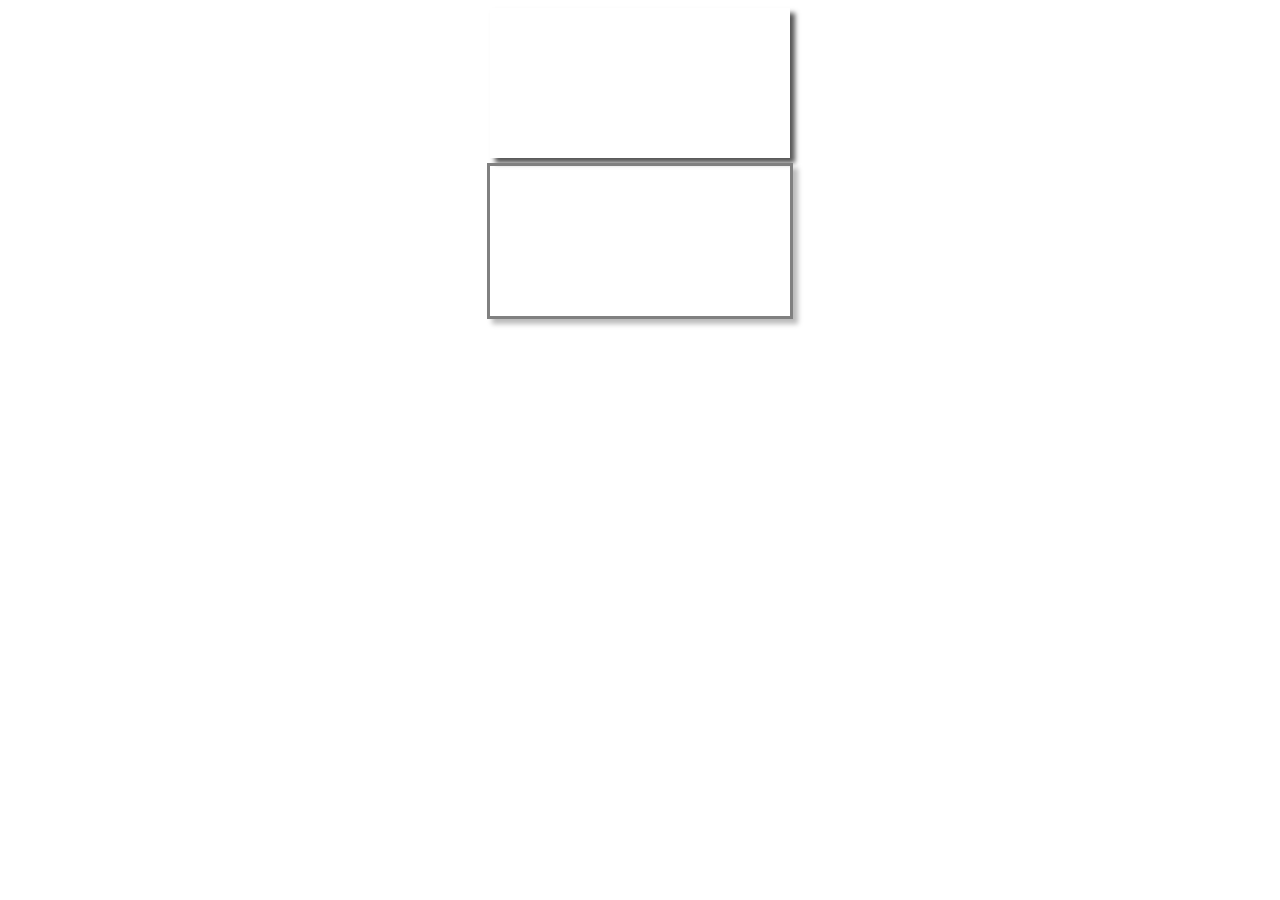
==== index.html @ ec6d2c32 "incrementing cameDMYSelector" ====
<!DOCTYPE html>
<html>
  <head>
    <meta charset="utf-8">
    <title>BatVis</title>
    <!--<script src="https://d3js.org/d3.v4.min.js"></script>-->
    <script src="javascript/d3.v4.min.js"></script>
    <link rel="stylesheet" href="css/stylesheets.css">
  </head>
  <body>
    <div id="caveDMYSelector"></div>
    <svg id="calibrator"></svg>
    <svg id="populationGraph"></svg>

    <script type="text/javascript" src="javascript/calibrator.js"></script>
    <script type="text/javascript" src="javascript/caveDMYSelector.js"></script>
    <script type="text/javascript" src="javascript/populationGraph.js"></script>
    <script type="text/javascript" src="javascript/main.js"></script>
  </body>
</html>
---- css/stylesheets.css ----
/* ----------- Calibrator styles ----------- */

#calibrator {
  	display: block;
  	margin: auto;
  	margin-top: 5px;
  	box-shadow: 5px 5px 5px #555555;
}

.calibratorLine#leftLine   { fill: yellow; cursor: e-resize; }
.calibratorLine#rightLine  { fill: green;  cursor: e-resize; }
.calibratorLine#topLine    { fill: red;    cursor: n-resize; }
.calibratorLine#bottomLine { fill: blue;   cursor: n-resize; }

.calibratorCell[status="neutral"]  { opacity: 0;                }
.calibratorCell[status="entrance"] { opacity: 0.5; fill: green; }
.calibratorCell[status="exit"]     { opacity: 0.5; fill: red;   }

/* ----------- Population graph styles ----------- */

#populationGraph {
	display: block;
  	margin: auto;
  	margin-top: 5px;
  	border: 3px solid gray;
  	box-shadow: 5px 5px 5px #BBBBBB;
}

/* ----------- CaveDMYSelector styles ----------- */

#caveDMYSelector {
	width: 100%;
	margin-top: 5px;
  	box-shadow: 5px 5px 5px #555555;
}

.caveSelector {
	width: 100%;
	height: 20%;
	background-color: #111111;
}

.caveSelector .list {
	list-style: none;
	margin: 0;
	padding: 0;
	display: table;
	width: 100%;
	height: 100%;
}

.caveSelector .list > * {
	margin-left: 3%;
	margin-right: 3%;
	font-family: Courier;
}

.caveSelector .list .prev, .caveSelector .list .next {
	cursor: pointer;
	color: #AAAA00;
}

.caveSelector .list .caveName, .caveSelector .list .prev:hover, .caveSelector .list .next:hover {
	color: #FFFF00;
}

.caveSelector .list .prev     {	float: left; }
.caveSelector .list .next     {	float: right; }
.caveSelector .list .caveName {	text-align: center; }

.mySelector   { width: 100%; height: 40%; background-color: #37003C; }
.dSelector    { width: 100%; height: 40%; background-color: #00FF87; }
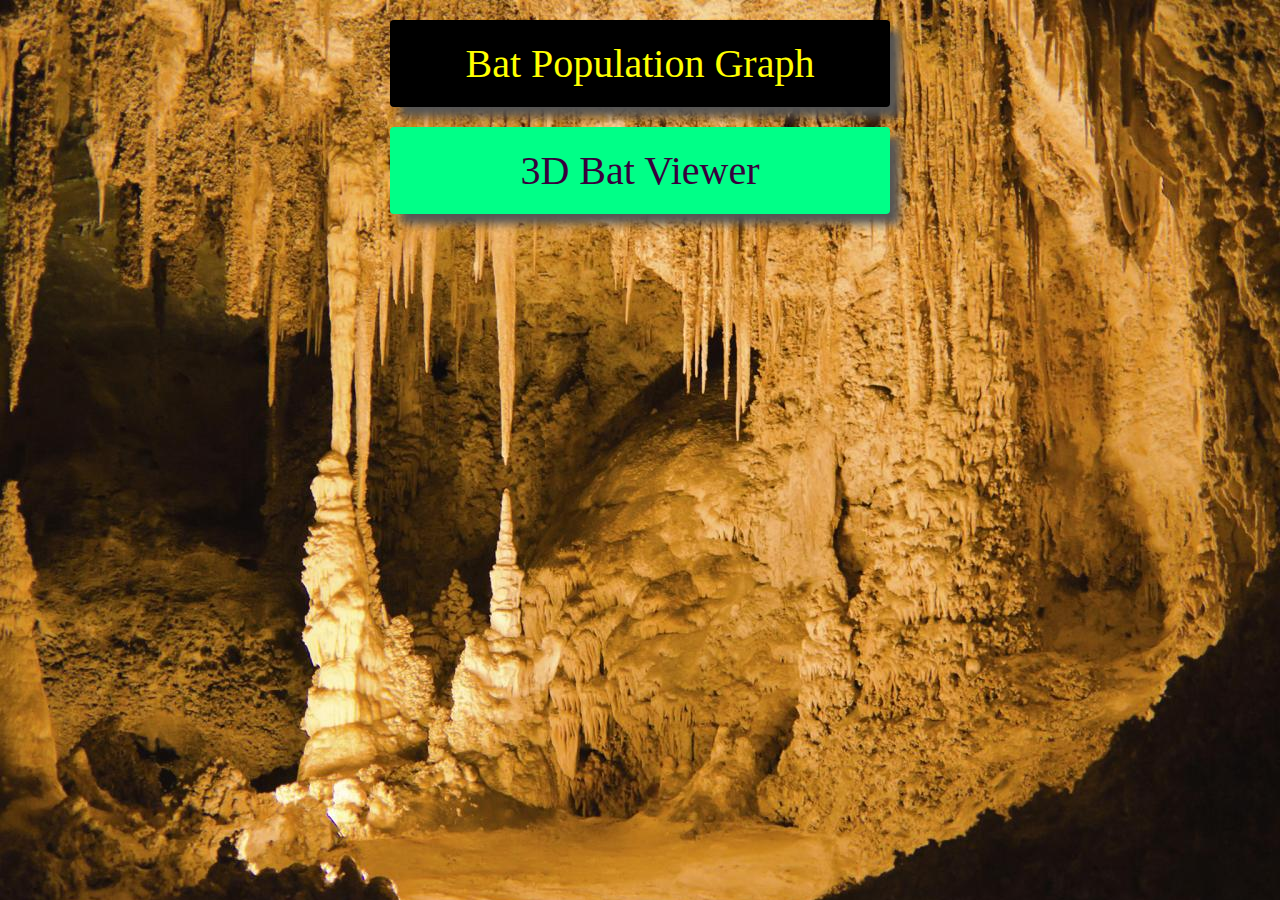
==== commit 53846a2c: "adding main page for navigation" ====
--- a/index.html
+++ b/index.html
@@ -3,18 +3,82 @@
   <head>
     <meta charset="utf-8">
     <title>BatVis</title>
-    <!--<script src="https://d3js.org/d3.v4.min.js"></script>-->
-    <script src="javascript/d3.v4.min.js"></script>
-    <link rel="stylesheet" href="css/stylesheets.css">
+    <style>
+      body {
+          background: url("images/cave1.png") no-repeat; 
+          background-size: cover;
+          user-select: none;
+      }
+
+      #title {
+          display: block;
+          margin: auto;
+          font-family: "Lucida Console";
+          fill: #000000;
+      }
+
+      .button {
+          display: block;
+          margin: auto;
+          border-radius: 4px;
+          border: none;
+          text-align: center;
+          font-size: 40px;
+          padding: 20px;
+          width: 500px;
+          transition: all 0.5s;
+          cursor: pointer;
+          margin-top: 20px;
+          box-shadow: 10px 10px 10px #555555;
+          font-family: "Lucida Console";
+      }
+
+      .button#batPopulationGraph {
+          background-color: #000000;
+          color: #FFFF00;
+      }
+
+      .button#batViewer {
+          background-color: #00FF87;
+          color: #37003C;
+      }
+
+      .button span {
+          cursor: pointer;
+          display: inline-block;
+          position: relative;
+          width: 90%;
+          transition: 0.5s;
+      }
+
+      .button span:after {
+          content: '\00bb';
+          position: absolute;
+          opacity: 0;
+          top: 0;
+          right: -20px;
+          transition: 0.5s;
+      }
+
+      .button:hover span {
+          padding-right: 25px;
+      }
+
+      .button:hover span:after {
+          opacity: 1;
+          right: 0;
+      }
+    </style>
   </head>
   <body>
-    <div id="caveDMYSelector"></div>
-    <svg id="calibrator"></svg>
-    <svg id="populationGraph"></svg>
+    <!-- <p id="title">BatVis</p> -->
 
-    <script type="text/javascript" src="javascript/calibrator.js"></script>
-    <script type="text/javascript" src="javascript/caveDMYSelector.js"></script>
-    <script type="text/javascript" src="javascript/populationGraph.js"></script>
-    <script type="text/javascript" src="javascript/main.js"></script>
+    <button class="button" id="batPopulationGraph" onclick="window.open('indexBatPopulation.html', '_self');">
+      <span>Bat Population Graph</span>
+    </button>
+
+    <button class="button" id="batViewer" onclick="window.open('index3dviewer.html', '_self');">
+      <span>3D Bat Viewer</span>
+    </button>
   </body>
 </html>    
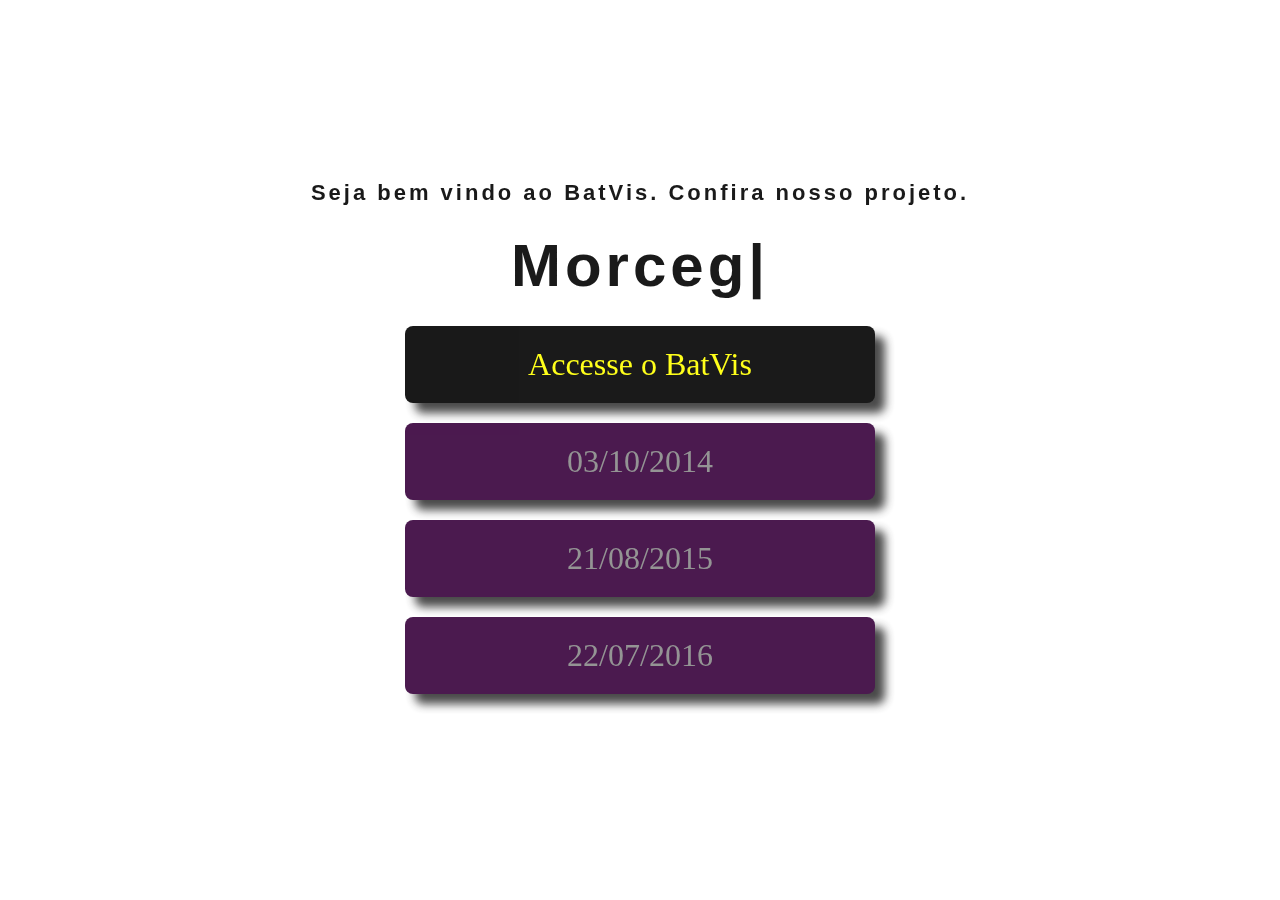
==== commit 6eabe61f: "index file buttons changing colors when selected" ====
--- a/index.html
+++ b/index.html
@@ -3,82 +3,49 @@
   <head>
     <meta charset="utf-8">
     <title>BatVis</title>
-    <style>
-      body {
-          background: url("images/cave1.png") no-repeat; 
-          background-size: cover;
-          user-select: none;
-      }
-
-      #title {
-          display: block;
-          margin: auto;
-          font-family: "Lucida Console";
-          fill: #000000;
-      }
-
-      .button {
-          display: block;
-          margin: auto;
-          border-radius: 4px;
-          border: none;
-          text-align: center;
-          font-size: 40px;
-          padding: 20px;
-          width: 500px;
-          transition: all 0.5s;
-          cursor: pointer;
-          margin-top: 20px;
-          box-shadow: 10px 10px 10px #555555;
-          font-family: "Lucida Console";
-      }
-
-      .button#batPopulationGraph {
-          background-color: #000000;
-          color: #FFFF00;
-      }
-
-      .button#batViewer {
-          background-color: #00FF87;
-          color: #37003C;
-      }
-
-      .button span {
-          cursor: pointer;
-          display: inline-block;
-          position: relative;
-          width: 90%;
-          transition: 0.5s;
-      }
-
-      .button span:after {
-          content: '\00bb';
-          position: absolute;
-          opacity: 0;
-          top: 0;
-          right: -20px;
-          transition: 0.5s;
-      }
-
-      .button:hover span {
-          padding-right: 25px;
-      }
-
-      .button:hover span:after {
-          opacity: 1;
-          right: 0;
-      }
-    </style>
+    <link rel="stylesheet" href="css/indexStylesheets.css">
   </head>
   <body>
-    <!-- <p id="title">BatVis</p> -->
+    <div id="preloader">
+      <div class="loader"></div>
+    </div>
+    
+    <video autoplay loop poster="polina.jpg" class="bg_video">
+      <source src="videos/morcego.mp4" type="video/mp4">
+    </video> 
+  
+    <header id="home" class="home-section">
+      <div class="home-section-background" data-stellar-background-ratio="0.6">
+        <div class="display-table">
+          <div class="display-table-cell">
+            <div class="container">
+              <div class="row">
+                <div class="col-md-12 text-center">
+                  <div class="header-text">
+                    <p>Seja bem vindo ao BatVis. Confira nosso projeto.</p>
+                    <h2>
+                      <span class="typing"></span>
+                    </h2>
+                  </div>
+                </div>
+              </div>
+            </div>
+          </div>
+        </div>
+      </div>
+    </header>
 
-    <button class="button" id="batPopulationGraph" onclick="window.open('indexBatPopulation.html', '_self');">
-      <span>Bat Population Graph</span>
+    <button class="button" id="batPopulationGraph" onclick="openBatPopulationWindow();">
+      <span>Accesse o BatVis</span>
     </button>
 
-    <button class="button" id="batViewer" onclick="window.open('index3dviewer.html', '_self');">
-      <span>3D Bat Viewer</span>
-    </button>
+    <button class="button batFile" id="file_20141003" selected="false" onclick="selectBatFile('20141003')">03/10/2014</button>
+    <button class="button batFile" id="file_20150821" selected="false" onclick="selectBatFile('20150821')">21/08/2015</button>
+    <button class="button batFile" id="file_20160722" selected="false" onclick="selectBatFile('20160722')">22/07/2016</button>
+
+    <!-- <script type="text/javascript" src="lib/maps.google.js"></script> -->
+    <script type="text/javascript" src="lib/d3.v4.min.js"></script>
+    <script type="text/javascript" src="openingPage/indexScript.js"></script>
+
   </body>
 </html>    
--- a/css/indexStylesheets.css
+++ b/css/indexStylesheets.css
@@ -0,0 +1,211 @@
+body { 
+    background-size: cover;
+    opacity: 0.9;
+    user-select: none;
+    background-image-transform: ;
+}
+
+#preloader {
+    position: fixed;
+    top: 0;
+    left: 0;
+    height: 100%;
+    width: 100%;
+    background: black;
+    z-index: 999;
+    -webkit-transition: all .5s ease;
+    -moz-transition: all .5s ease;
+    transition: all .5s ease;
+}
+
+body.loaded #preloader{
+    opacity: 1;
+    visibility: hidden;
+}
+
+.bg_video{
+    position: fixed; 
+    right: 0; 
+    bottom: 0;
+    min-width: 100%; 
+    min-height: 100%;
+    width: auto; 
+    height: auto; 
+    z-index: -1000;
+}
+
+.loader{
+    display: block;
+    position: relative;
+    left: 50%;
+    top: 50%;
+    width: 150px;
+    height: 150px;
+    margin: -75px 0 0 -75px;
+    border-radius: 50%;
+    border: 3px solid transparent;
+    border-top-color: #24b662;
+    -webkit-animation: spin 2s linear infinite;
+    animation: spin 2s linear infinite;
+}
+
+.loader:before{
+    content: "";
+    position: absolute;
+    top: 5px;
+    left: 5px;
+    right: 5px;
+    bottom: 5px;
+    border-radius: 50%;
+    border: 3px solid transparent;
+    border-top-color: #24b662;
+    -webkit-animation: spin 3s linear infinite;
+    animation: spin 3s linear infinite;
+}
+
+.loader:after{
+    content: "";
+    position: absolute;
+    top: 15px;
+    left: 15px;
+    right: 15px;
+    bottom: 15px;
+    border-radius: 50%;
+    border: 3px solid transparent;
+    border-top-color: #24b662;
+    -webkit-animation: spin 1.5s linear infinite;
+    animation: spin 1.5s linear infinite;
+}
+
+@-webkit-keyframes spin {
+    0%   {
+        -webkit-transform: rotate(0deg);
+        -ms-transform: rotate(0deg);
+        transform: rotate(0deg);
+    }
+    100% {
+        -webkit-transform: rotate(360deg);
+        -ms-transform: rotate(360deg);
+        transform: rotate(360deg);
+    }
+}
+
+@keyframes spin {
+    0%   {
+        -webkit-transform: rotate(0deg);
+        -ms-transform: rotate(0deg);
+        transform: rotate(0deg);
+    }
+    100% {
+        -webkit-transform: rotate(360deg);
+        -ms-transform: rotate(360deg);
+        transform: rotate(360deg);
+    }
+}
+
+.home-section {
+    height: 100%;
+}
+
+.home-section-background {
+    position: relative;
+    height: 100%;
+    margin-top: 180px;
+    background-size: cover;
+    z-index: 1;
+}
+
+.header-text {
+    text-align: center;
+}
+
+.home-section-background h2 {
+    color: black;
+    font-size: 60px;
+    letter-spacing: 4px;
+    margin: 20px;
+    font-family: 'Poppins', sans-serif;
+    font-weight: 600;
+    line-height: 80px;
+    opacity: 1;
+}
+
+.home-section-background p {
+    color: black;
+    letter-spacing: 3px;
+    font-weight: 900;
+    font-size: 22px;
+    margin-top: 40px;
+    margin-bottom: 20px;
+    font-family: 'Poppins', sans-serif;
+    opacity: 1;
+}
+
+#title {
+    display: block;
+    margin: auto;
+    font-family: "Lucida Console";
+    fill: #000000;
+}
+
+.button {
+    display: block;
+    margin: auto;
+    border-radius: 8px;
+    border: none;
+    text-align: center;
+    font-size: 32px;
+    padding: 20px;
+    width: 470px;
+    transition: all 0.5s;
+    cursor: pointer;
+    margin-top: 20px;
+    box-shadow: 10px 10px 10px #363636;
+    font-family: "Lucida Console";
+}
+
+.button#batPopulationGraph {
+    background-color: #000000;
+    color: #FFFF00;
+}
+
+.batFile {
+    background-color: #37003C;
+    color: #888888;
+}
+
+.batFile:hover[selected="false"] {
+    background-color: #90538F;
+    color: #EEEEEE;
+}
+
+.batFile[selected="true"] {
+    background-color: #FFFF00;
+    color: #000000;
+}
+
+.button span {
+    cursor: pointer;
+    display: inline-block;
+    position: relative;
+    width: 90%;
+    transition: 0.5s;
+}
+
+.button span:after {
+    content: '\00bb';
+    position: absolute;
+    opacity: 0;
+    top: 0;
+    right: -20px;
+    transition: 0.5s;
+}
+
+.button:hover span {
+    padding-right: 25px;
+}
+
+.button:hover span:after {
+    opacity: 1;
+    right: 0;
+}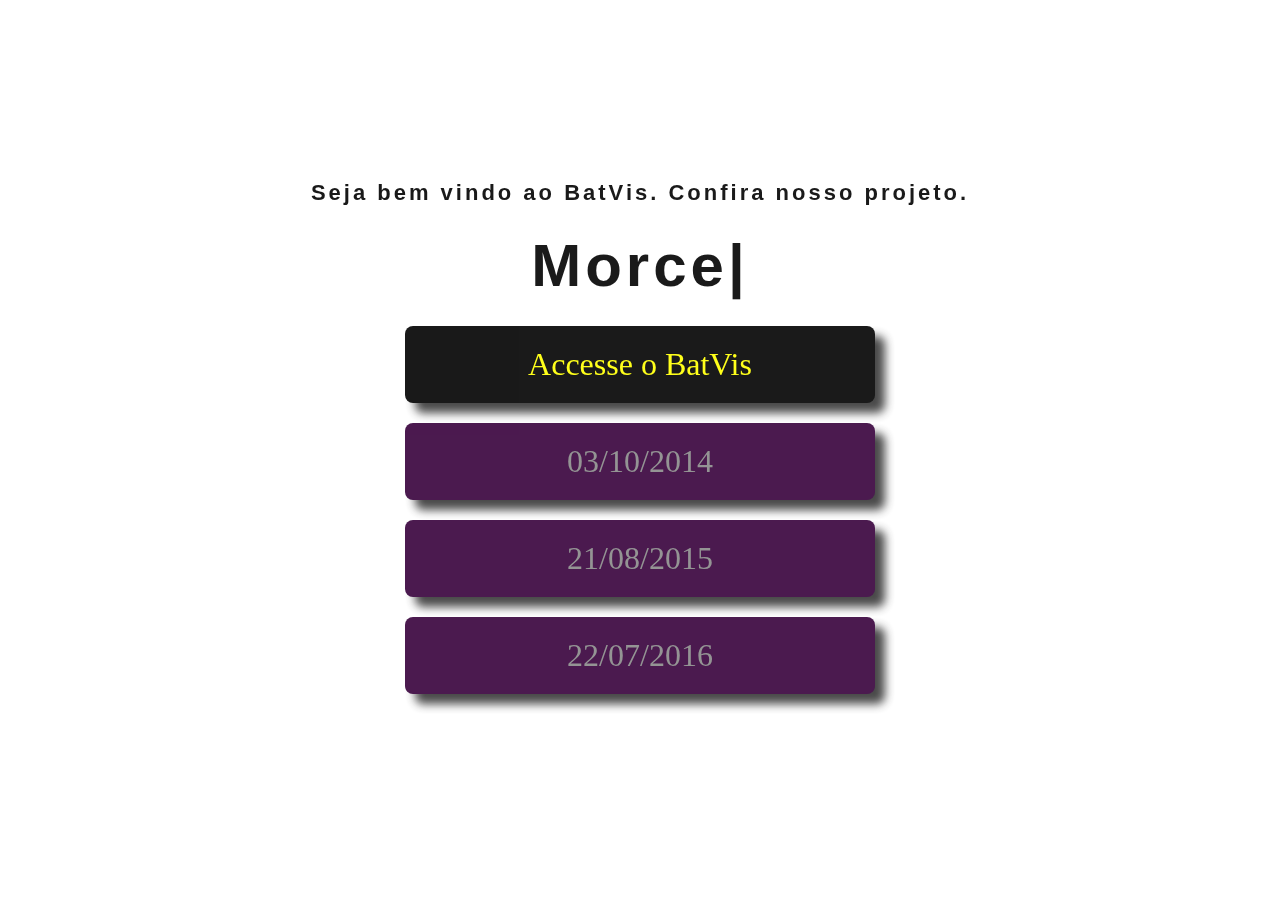
==== commit 0c8238d0: "txt for selecting which file dates are available" ====
--- a/index.html
+++ b/index.html
@@ -39,9 +39,7 @@
       <span>Accesse o BatVis</span>
     </button>
 
-    <button class="button batFile" id="file_20141003" selected="false" onclick="selectBatFile('20141003')">03/10/2014</button>
-    <button class="button batFile" id="file_20150821" selected="false" onclick="selectBatFile('20150821')">21/08/2015</button>
-    <button class="button batFile" id="file_20160722" selected="false" onclick="selectBatFile('20160722')">22/07/2016</button>
+    <div id="divFileButtons"></div>
 
     <!-- <script type="text/javascript" src="lib/maps.google.js"></script> -->
     <script type="text/javascript" src="lib/d3.v4.min.js"></script>
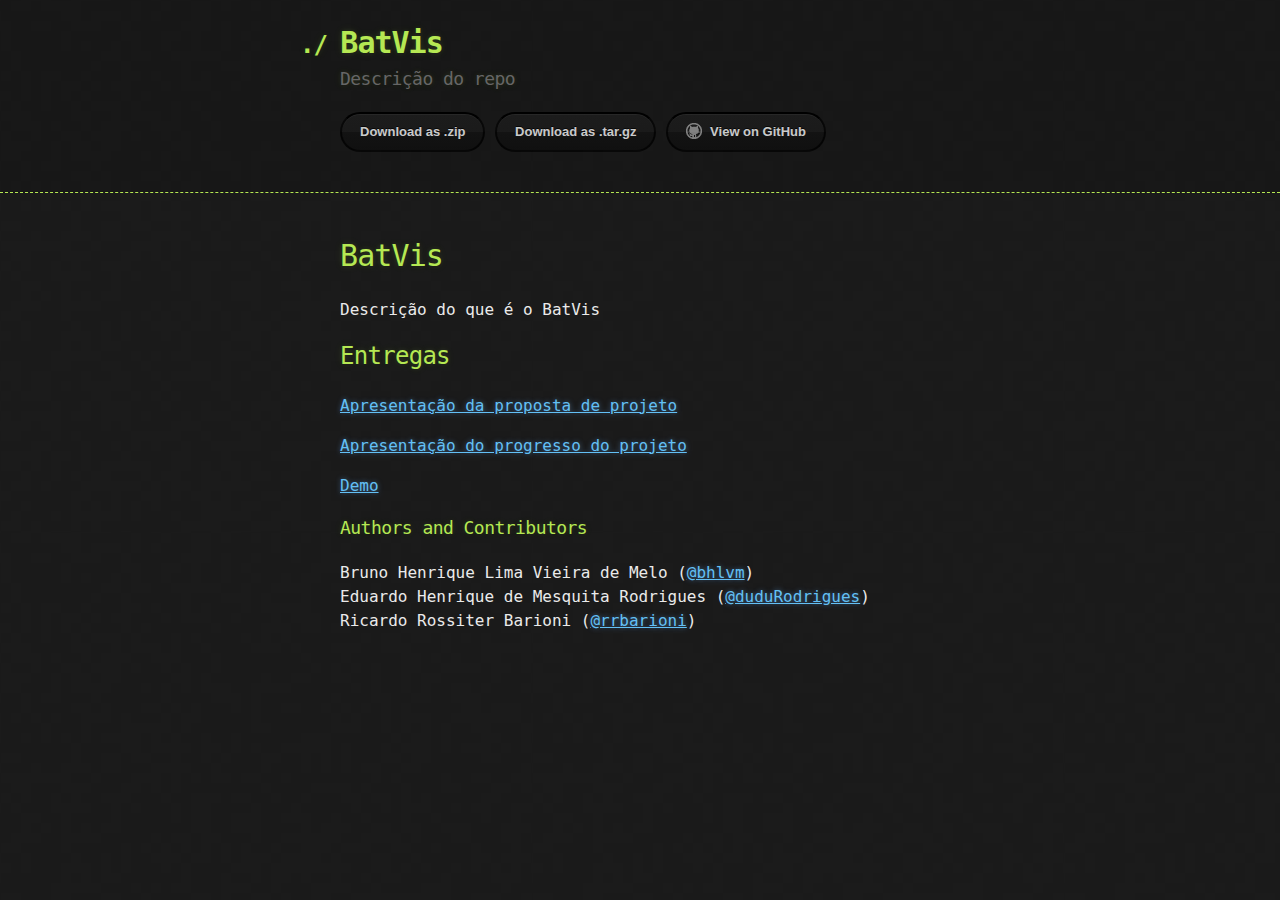
==== commit ee893402: "gh-pages link to demo (same tab)" ====
--- a/index.html
+++ b/index.html
@@ -1,49 +1,71 @@
 <!DOCTYPE html>
 <html>
   <head>
-    <meta charset="utf-8">
-    <title>BatVis</title>
-    <link rel="stylesheet" href="css/indexStylesheets.css">
+    <meta charset='utf-8'>
+    <meta http-equiv="X-UA-Compatible" content="chrome=1">
+
+    <link rel="stylesheet" type="text/css" href="stylesheets/stylesheet.css" media="screen">
+    <link rel="stylesheet" type="text/css" href="stylesheets/github-dark.css" media="screen">
+    <link rel="stylesheet" type="text/css" href="stylesheets/print.css" media="print">
+
+    <title>
+      BatVis
+    </title>
   </head>
+
   <body>
-    <div id="preloader">
-      <div class="loader"></div>
-    </div>
-    
-    <video autoplay loop poster="polina.jpg" class="bg_video">
-      <source src="videos/morcego.mp4" type="video/mp4">
-    </video> 
-  
-    <header id="home" class="home-section">
-      <div class="home-section-background" data-stellar-background-ratio="0.6">
-        <div class="display-table">
-          <div class="display-table-cell">
-            <div class="container">
-              <div class="row">
-                <div class="col-md-12 text-center">
-                  <div class="header-text">
-                    <p>Seja bem vindo ao BatVis. Confira nosso projeto.</p>
-                    <h2>
-                      <span class="typing"></span>
-                    </h2>
-                  </div>
-                </div>
-              </div>
-            </div>
-          </div>
-        </div>
+    <header>
+      <div class="container">
+        <h1>BatVis</h1>
+        <h2>Descrição do repo</h2>
+
+        <section id="downloads">
+          <a href="https://github.com/rrbarioni/BatVis-visualizacao-2017-1/zipball/master" class="btn">Download as .zip</a>
+          <a href="https://github.com/rrbarioni/BatVis-visualizacao-2017-1/tarball/master" class="btn">Download as .tar.gz</a>
+          <a href="https://github.com/rrbarioni/BatVis-visualizacao-2017-1" class="btn btn-github"><span class="icon"></span>View on GitHub</a>
+        </section>
       </div>
     </header>
+    
+    <div class="container">
+      <section id="main_content">
+        <h1>
+          <a id="batVis" class="anchor" href="#batVis" aria-hidden="true"><span aria-hidden="true" class="octicon octicon-link"></span></a>
+          BatVis
+        </h1>
 
-    <button class="button" id="batPopulationGraph" onclick="openBatPopulationWindow();">
-      <span>Accesse o BatVis</span>
-    </button>
+        <p>
+          Descrição do que é o BatVis
+        </p>
 
-    <div id="divFileButtons"></div>
+        <h2>
+          <a id="entregas" class="anchor" href="#entregas" aria-hidden="true"><span aria-hidden="true" class="octicon octicon-link"></span></a>
+          Entregas
+        </h2>
 
-    <!-- <script type="text/javascript" src="lib/maps.google.js"></script> -->
-    <script type="text/javascript" src="lib/d3.v4.min.js"></script>
-    <script type="text/javascript" src="openingPage/indexScript.js"></script>
+        <p>
+          <a href="files/Apresentacao_Proposta_BatVis.pdf" target="_blank" class="fraco">Apresentação da proposta de projeto</a>
+        </p>
 
+        <p>
+          <a href="files/Apresentacao_Progresso_BatVis.pdf" target="_blank" class="fraco">Apresentação do progresso do projeto</a>
+        </p>
+
+        <p>
+          <a href="https://dudurodrigues.github.io/BatVis-visualizacao-2017-1/" class="fraco">Demo</a>
+        </p>
+
+        <h3>
+          <a id="authors-and-contributors" class="anchor" href="#authors-and-contributors" aria-hidden="true"><span aria-hidden="true" class="octicon octicon-link"></span></a>
+          Authors and Contributors
+        </h3>
+
+        <p>
+          Bruno Henrique Lima Vieira de Melo (<a href="https://github.com/bhlvm" class="user-mention">@bhlvm</a>)<br>
+          Eduardo Henrique de Mesquita Rodrigues (<a href="https://github.com/duduRodrigues" class="user-mention">@duduRodrigues</a>)<br>
+          Ricardo Rossiter Barioni (<a href="https://github.com/rrbarioni" class="user-mention">@rrbarioni</a>)
+        </p>
+      </section>
+    </div>
   </body>
-</html>    
+</html>
--- a/stylesheets/stylesheet.css
+++ b/stylesheets/stylesheet.css
@@ -0,0 +1,247 @@
+body {
+  margin: 0;
+  padding: 0;
+  background: #151515 url("../images/bkg.png") 0 0;
+  color: #eaeaea;
+  font: 16px;
+  line-height: 1.5;
+  font-family: Monaco, "Bitstream Vera Sans Mono", "Lucida Console", Terminal, monospace;
+}
+
+/* General & 'Reset' Stuff */
+
+.container {
+  width: 90%;
+  max-width: 600px;
+  margin: 0 auto;
+}
+
+section {
+  display: block;
+  margin: 0 0 20px 0;
+}
+
+h1, h2, h3, h4, h5, h6 {
+  margin: 0 0 20px;
+}
+
+li {
+  line-height: 1.4 ;
+}
+
+/* Header, <header>
+   header   - container
+   h1       - project name
+   h2       - project description
+*/
+
+header {
+  background: rgba(0, 0, 0, 0.1);
+  width: 100%;
+  border-bottom: 1px dashed #b5e853;
+  padding: 20px 0;
+  margin: 0 0 40px 0;
+}
+
+header h1 {
+  font-size: 30px;
+  line-height: 1.5;
+  margin: 0 0 0 -40px;
+  font-weight: bold;
+  font-family: Monaco, "Bitstream Vera Sans Mono", "Lucida Console", Terminal, monospace;
+  color: #b5e853;
+  text-shadow: 0 1px 1px rgba(0, 0, 0, 0.1),
+               0 0 5px rgba(181, 232, 83, 0.1),
+               0 0 10px rgba(181, 232, 83, 0.1);
+  letter-spacing: -1px;
+  -webkit-font-smoothing: antialiased;
+}
+
+header h1:before {
+  content: "./ ";
+  font-size: 24px;
+}
+
+header h2 {
+  font-size: 18px;
+  font-weight: 300;
+  color: #666;
+}
+
+#downloads .btn {
+  display: inline-block;
+  text-align: center;
+  margin: 0;
+}
+
+/* Main Content
+*/
+
+#main_content {
+  width: 100%;
+  -webkit-font-smoothing: antialiased;
+}
+section img {
+  max-width: 100%
+}
+
+h1, h2, h3, h4, h5, h6 {
+  font-weight: normal;
+  font-family: Monaco, "Bitstream Vera Sans Mono", "Lucida Console", Terminal, monospace;
+  color: #b5e853;
+  letter-spacing: -0.03em;
+  text-shadow: 0 1px 1px rgba(0, 0, 0, 0.1),
+               0 0 5px rgba(181, 232, 83, 0.1),
+               0 0 10px rgba(181, 232, 83, 0.1);
+}
+
+#main_content h1 {
+  font-size: 30px;
+}
+
+#main_content h2 {
+  font-size: 24px;
+}
+
+#main_content h3 {
+  font-size: 18px;
+}
+
+#main_content h4 {
+  font-size: 14px;
+}
+
+#main_content h5 {
+  font-size: 12px;
+  text-transform: uppercase;
+  margin: 0 0 5px 0;
+}
+
+#main_content h6 {
+  font-size: 12px;
+  text-transform: uppercase;
+  color: #999;
+  margin: 0 0 5px 0;
+}
+
+dt {
+  font-style: italic;
+  font-weight: bold;
+}
+
+ul li {
+  list-style: none;
+}
+
+ul li:before {
+  content: ">>";
+  font-family: Monaco, "Bitstream Vera Sans Mono", "Lucida Console", Terminal, monospace;
+  font-size: 13px;
+  color: #b5e853;
+  margin-left: -37px;
+  margin-right: 21px;
+  line-height: 16px;
+}
+
+blockquote {
+  color: #aaa;
+  padding-left: 10px;
+  border-left: 1px dotted #666;
+}
+
+pre {
+  background: rgba(0, 0, 0, 0.9);
+  border: 1px solid rgba(255, 255, 255, 0.15);
+  padding: 10px;
+  font-size: 14px;
+  color: #b5e853;
+  border-radius: 2px;
+  -moz-border-radius: 2px;
+  -webkit-border-radius: 2px;
+  text-wrap: normal;
+  overflow: auto;
+  overflow-y: hidden;
+}
+
+table {
+  width: 100%;
+  margin: 0 0 20px 0;
+}
+
+th {
+  text-align: left;
+  border-bottom: 1px dashed #b5e853;
+  padding: 5px 10px;
+}
+
+td {
+  padding: 5px 10px;
+}
+
+hr {
+  height: 0;
+  border: 0;
+  border-bottom: 1px dashed #b5e853;
+  color: #b5e853;
+}
+
+/* Buttons
+*/
+
+.btn {
+  display: inline-block;
+  background: -webkit-linear-gradient(top, rgba(40, 40, 40, 0.3), rgba(35, 35, 35, 0.3) 50%, rgba(10, 10, 10, 0.3) 50%, rgba(0, 0, 0, 0.3));
+  padding: 8px 18px;
+  border-radius: 50px;
+  border: 2px solid rgba(0, 0, 0, 0.7);
+  border-bottom: 2px solid rgba(0, 0, 0, 0.7);
+  border-top: 2px solid rgba(0, 0, 0, 1);
+  color: rgba(255, 255, 255, 0.8);
+  font-family: Helvetica, Arial, sans-serif;
+  font-weight: bold;
+  font-size: 13px;
+  text-decoration: none;
+  text-shadow: 0 -1px 0 rgba(0, 0, 0, 0.75);
+  box-shadow: inset 0 1px 0 rgba(255, 255, 255, 0.05);
+}
+
+.btn:hover {
+  background: -webkit-linear-gradient(top, rgba(40, 40, 40, 0.6), rgba(35, 35, 35, 0.6) 50%, rgba(10, 10, 10, 0.8) 50%, rgba(0, 0, 0, 0.8));
+}
+
+.btn .icon {
+  display: inline-block;
+  width: 16px;
+  height: 16px;
+  margin: 1px 8px 0 0;
+  float: left;
+}
+
+.btn-github .icon {
+  opacity: 0.6;
+  background: url("../images/blacktocat.png") 0 0 no-repeat;
+}
+
+/* Links
+   a, a:hover, a:visited
+*/
+
+a {
+  color: #63c0f5;
+  text-shadow: 0 0 5px rgba(104, 182, 255, 0.5);
+}
+
+/* Clearfix */
+
+.cf:before, .cf:after {
+  content:"";
+  display:table;
+}
+
+.cf:after {
+  clear:both;
+}
+
+.cf {
+  zoom:1;
+}--- a/stylesheets/github-dark.css
+++ b/stylesheets/github-dark.css
@@ -0,0 +1,124 @@
+/*
+The MIT License (MIT)
+
+Copyright (c) 2016 GitHub, Inc.
+
+Permission is hereby granted, free of charge, to any person obtaining a copy
+of this software and associated documentation files (the "Software"), to deal
+in the Software without restriction, including without limitation the rights
+to use, copy, modify, merge, publish, distribute, sublicense, and/or sell
+copies of the Software, and to permit persons to whom the Software is
+furnished to do so, subject to the following conditions:
+
+The above copyright notice and this permission notice shall be included in all
+copies or substantial portions of the Software.
+
+THE SOFTWARE IS PROVIDED "AS IS", WITHOUT WARRANTY OF ANY KIND, EXPRESS OR
+IMPLIED, INCLUDING BUT NOT LIMITED TO THE WARRANTIES OF MERCHANTABILITY,
+FITNESS FOR A PARTICULAR PURPOSE AND NONINFRINGEMENT. IN NO EVENT SHALL THE
+AUTHORS OR COPYRIGHT HOLDERS BE LIABLE FOR ANY CLAIM, DAMAGES OR OTHER
+LIABILITY, WHETHER IN AN ACTION OF CONTRACT, TORT OR OTHERWISE, ARISING FROM,
+OUT OF OR IN CONNECTION WITH THE SOFTWARE OR THE USE OR OTHER DEALINGS IN THE
+SOFTWARE.
+
+*/
+
+.pl-c /* comment */ {
+  color: #969896;
+}
+
+.pl-c1 /* constant, variable.other.constant, support, meta.property-name, support.constant, support.variable, meta.module-reference, markup.raw, meta.diff.header */,
+.pl-s .pl-v /* string variable */ {
+  color: #0099cd;
+}
+
+.pl-e /* entity */,
+.pl-en /* entity.name */ {
+  color: #9774cb;
+}
+
+.pl-smi /* variable.parameter.function, storage.modifier.package, storage.modifier.import, storage.type.java, variable.other */,
+.pl-s .pl-s1 /* string source */ {
+  color: #ddd;
+}
+
+.pl-ent /* entity.name.tag */ {
+  color: #7bcc72;
+}
+
+.pl-k /* keyword, storage, storage.type */ {
+  color: #cc2372;
+}
+
+.pl-s /* string */,
+.pl-pds /* punctuation.definition.string, string.regexp.character-class */,
+.pl-s .pl-pse .pl-s1 /* string punctuation.section.embedded source */,
+.pl-sr /* string.regexp */,
+.pl-sr .pl-cce /* string.regexp constant.character.escape */,
+.pl-sr .pl-sre /* string.regexp source.ruby.embedded */,
+.pl-sr .pl-sra /* string.regexp string.regexp.arbitrary-repitition */ {
+  color: #3c66e2;
+}
+
+.pl-v /* variable */ {
+  color: #fb8764;
+}
+
+.pl-id /* invalid.deprecated */ {
+  color: #e63525;
+}
+
+.pl-ii /* invalid.illegal */ {
+  color: #f8f8f8;
+  background-color: #e63525;
+}
+
+.pl-sr .pl-cce /* string.regexp constant.character.escape */ {
+  font-weight: bold;
+  color: #7bcc72;
+}
+
+.pl-ml /* markup.list */ {
+  color: #c26b2b;
+}
+
+.pl-mh /* markup.heading */,
+.pl-mh .pl-en /* markup.heading entity.name */,
+.pl-ms /* meta.separator */ {
+  font-weight: bold;
+  color: #264ec5;
+}
+
+.pl-mq /* markup.quote */ {
+  color: #00acac;
+}
+
+.pl-mi /* markup.italic */ {
+  font-style: italic;
+  color: #ddd;
+}
+
+.pl-mb /* markup.bold */ {
+  font-weight: bold;
+  color: #ddd;
+}
+
+.pl-md /* markup.deleted, meta.diff.header.from-file */ {
+  color: #bd2c00;
+  background-color: #ffecec;
+}
+
+.pl-mi1 /* markup.inserted, meta.diff.header.to-file */ {
+  color: #55a532;
+  background-color: #eaffea;
+}
+
+.pl-mdr /* meta.diff.range */ {
+  font-weight: bold;
+  color: #9774cb;
+}
+
+.pl-mo /* meta.output */ {
+  color: #264ec5;
+}
+
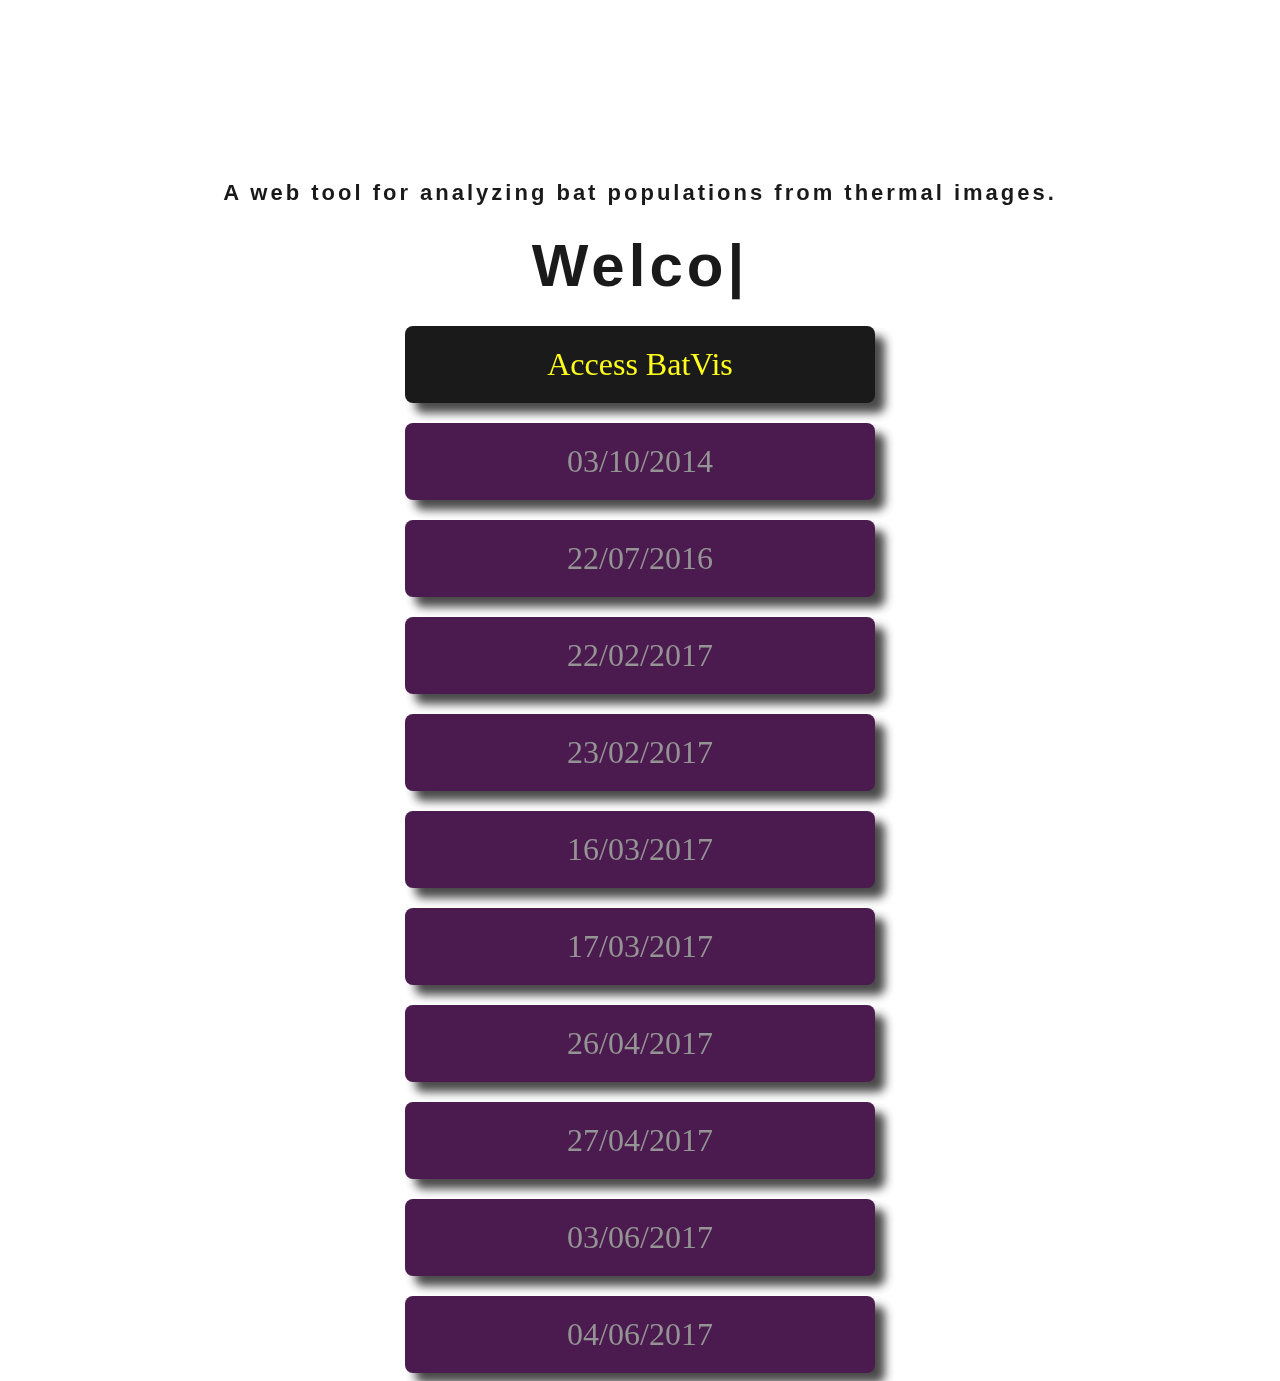
==== commit 6212d0a1: "changing phrases on initial page" ====
--- a/index.html
+++ b/index.html
@@ -1,71 +1,48 @@
 <!DOCTYPE html>
 <html>
   <head>
-    <meta charset='utf-8'>
-    <meta http-equiv="X-UA-Compatible" content="chrome=1">
-
-    <link rel="stylesheet" type="text/css" href="stylesheets/stylesheet.css" media="screen">
-    <link rel="stylesheet" type="text/css" href="stylesheets/github-dark.css" media="screen">
-    <link rel="stylesheet" type="text/css" href="stylesheets/print.css" media="print">
-
-    <title>
-      BatVis
-    </title>
+    <meta charset="utf-8">
+    <title>BatVis</title>
+    <link rel="stylesheet" href="css/indexStylesheets.css">
   </head>
-
   <body>
-    <header>
-      <div class="container">
-        <h1>BatVis</h1>
-        <h2>Descrição do repo</h2>
-
-        <section id="downloads">
-          <a href="https://github.com/rrbarioni/BatVis-visualizacao-2017-1/zipball/master" class="btn">Download as .zip</a>
-          <a href="https://github.com/rrbarioni/BatVis-visualizacao-2017-1/tarball/master" class="btn">Download as .tar.gz</a>
-          <a href="https://github.com/rrbarioni/BatVis-visualizacao-2017-1" class="btn btn-github"><span class="icon"></span>View on GitHub</a>
-        </section>
+    <div id="preloader">
+      <div class="loader"></div>
+    </div>
+    
+    <video autoplay loop poster="polina.jpg" class="bg_video">
+      <source src="videos/morcego.mp4" type="video/mp4">
+    </video> 
+  
+    <header id="home" class="home-section">
+      <div class="home-section-background" data-stellar-background-ratio="0.6">
+        <div class="display-table">
+          <div class="display-table-cell">
+            <div class="container">
+              <div class="row">
+                <div class="col-md-12 text-center">
+                  <div class="header-text">
+                    <p>A web tool for analyzing bat populations from thermal images.</p>
+                    <h2>
+                      <span class="typing"></span>
+                    </h2>
+                  </div>
+                </div>
+              </div>
+            </div>
+          </div>
+        </div>
       </div>
     </header>
-    
-    <div class="container">
-      <section id="main_content">
-        <h1>
-          <a id="batVis" class="anchor" href="#batVis" aria-hidden="true"><span aria-hidden="true" class="octicon octicon-link"></span></a>
-          BatVis
-        </h1>
 
-        <p>
-          Descrição do que é o BatVis
-        </p>
+    <button class="button" id="batPopulationGraph" onclick="openBatPopulationWindow();">
+      <span>Access BatVis</span>
+    </button>
 
-        <h2>
-          <a id="entregas" class="anchor" href="#entregas" aria-hidden="true"><span aria-hidden="true" class="octicon octicon-link"></span></a>
-          Entregas
-        </h2>
+    <div id="divFileButtons"></div>
 
-        <p>
-          <a href="files/Apresentacao_Proposta_BatVis.pdf" target="_blank" class="fraco">Apresentação da proposta de projeto</a>
-        </p>
+    <script type="text/javascript" src="lib/d3.v4.min.js"></script>
+    <script type="text/javascript" src="openingPage/indexScript.js"></script>
 
-        <p>
-          <a href="files/Apresentacao_Progresso_BatVis.pdf" target="_blank" class="fraco">Apresentação do progresso do projeto</a>
-        </p>
-
-        <p>
-          <a href="https://dudurodrigues.github.io/BatVis-visualizacao-2017-1/" class="fraco">Demo</a>
-        </p>
-
-        <h3>
-          <a id="authors-and-contributors" class="anchor" href="#authors-and-contributors" aria-hidden="true"><span aria-hidden="true" class="octicon octicon-link"></span></a>
-          Authors and Contributors
-        </h3>
-
-        <p>
-          Bruno Henrique Lima Vieira de Melo (<a href="https://github.com/bhlvm" class="user-mention">@bhlvm</a>)<br>
-          Eduardo Henrique de Mesquita Rodrigues (<a href="https://github.com/duduRodrigues" class="user-mention">@duduRodrigues</a>)<br>
-          Ricardo Rossiter Barioni (<a href="https://github.com/rrbarioni" class="user-mention">@rrbarioni</a>)
-        </p>
-      </section>
-    </div>
   </body>
-</html>
+</html>    
--- a/css/indexStylesheets.css
+++ b/css/indexStylesheets.css
@@ -0,0 +1,211 @@
+body { 
+    background-size: cover;
+    opacity: 0.9;
+    user-select: none;
+    background-image-transform: ;
+}
+
+#preloader {
+    position: fixed;
+    top: 0;
+    left: 0;
+    height: 100%;
+    width: 100%;
+    background: black;
+    z-index: 999;
+    -webkit-transition: all .5s ease;
+    -moz-transition: all .5s ease;
+    transition: all .5s ease;
+}
+
+body.loaded #preloader{
+    opacity: 1;
+    visibility: hidden;
+}
+
+.bg_video{
+    position: fixed; 
+    right: 0; 
+    bottom: 0;
+    min-width: 100%; 
+    min-height: 100%;
+    width: auto; 
+    height: auto; 
+    z-index: -1000;
+}
+
+.loader{
+    display: block;
+    position: relative;
+    left: 50%;
+    top: 50%;
+    width: 150px;
+    height: 150px;
+    margin: -75px 0 0 -75px;
+    border-radius: 50%;
+    border: 3px solid transparent;
+    border-top-color: #24b662;
+    -webkit-animation: spin 2s linear infinite;
+    animation: spin 2s linear infinite;
+}
+
+.loader:before{
+    content: "";
+    position: absolute;
+    top: 5px;
+    left: 5px;
+    right: 5px;
+    bottom: 5px;
+    border-radius: 50%;
+    border: 3px solid transparent;
+    border-top-color: #24b662;
+    -webkit-animation: spin 3s linear infinite;
+    animation: spin 3s linear infinite;
+}
+
+.loader:after{
+    content: "";
+    position: absolute;
+    top: 15px;
+    left: 15px;
+    right: 15px;
+    bottom: 15px;
+    border-radius: 50%;
+    border: 3px solid transparent;
+    border-top-color: #24b662;
+    -webkit-animation: spin 1.5s linear infinite;
+    animation: spin 1.5s linear infinite;
+}
+
+@-webkit-keyframes spin {
+    0%   {
+        -webkit-transform: rotate(0deg);
+        -ms-transform: rotate(0deg);
+        transform: rotate(0deg);
+    }
+    100% {
+        -webkit-transform: rotate(360deg);
+        -ms-transform: rotate(360deg);
+        transform: rotate(360deg);
+    }
+}
+
+@keyframes spin {
+    0%   {
+        -webkit-transform: rotate(0deg);
+        -ms-transform: rotate(0deg);
+        transform: rotate(0deg);
+    }
+    100% {
+        -webkit-transform: rotate(360deg);
+        -ms-transform: rotate(360deg);
+        transform: rotate(360deg);
+    }
+}
+
+.home-section {
+    height: 100%;
+}
+
+.home-section-background {
+    position: relative;
+    height: 100%;
+    margin-top: 180px;
+    background-size: cover;
+    z-index: 1;
+}
+
+.header-text {
+    text-align: center;
+}
+
+.home-section-background h2 {
+    color: black;
+    font-size: 60px;
+    letter-spacing: 4px;
+    margin: 20px;
+    font-family: 'Poppins', sans-serif;
+    font-weight: 600;
+    line-height: 80px;
+    opacity: 1;
+}
+
+.home-section-background p {
+    color: black;
+    letter-spacing: 3px;
+    font-weight: 900;
+    font-size: 22px;
+    margin-top: 40px;
+    margin-bottom: 20px;
+    font-family: 'Poppins', sans-serif;
+    opacity: 1;
+}
+
+#title {
+    display: block;
+    margin: auto;
+    font-family: "Lucida Console";
+    fill: #000000;
+}
+
+.button {
+    display: block;
+    margin: auto;
+    border-radius: 8px;
+    border: none;
+    text-align: center;
+    font-size: 32px;
+    padding: 20px;
+    width: 470px;
+    transition: all 0.5s;
+    cursor: pointer;
+    margin-top: 20px;
+    box-shadow: 10px 10px 10px #363636;
+    font-family: "Lucida Console";
+}
+
+.button#batPopulationGraph {
+    background-color: #000000;
+    color: #FFFF00;
+}
+
+.batFile {
+    background-color: #37003C;
+    color: #888888;
+}
+
+.batFile:hover[selected="false"] {
+    background-color: #90538F;
+    color: #EEEEEE;
+}
+
+.batFile[selected="true"] {
+    background-color: #FFFF00;
+    color: #000000;
+}
+
+.button span {
+    cursor: pointer;
+    display: inline-block;
+    position: relative;
+    width: 90%;
+    transition: 0.5s;
+}
+
+.button span:after {
+    content: '\00bb';
+    position: absolute;
+    opacity: 0;
+    top: 0;
+    right: -20px;
+    transition: 0.5s;
+}
+
+.button:hover span {
+    padding-right: 25px;
+}
+
+.button:hover span:after {
+    opacity: 1;
+    right: 0;
+}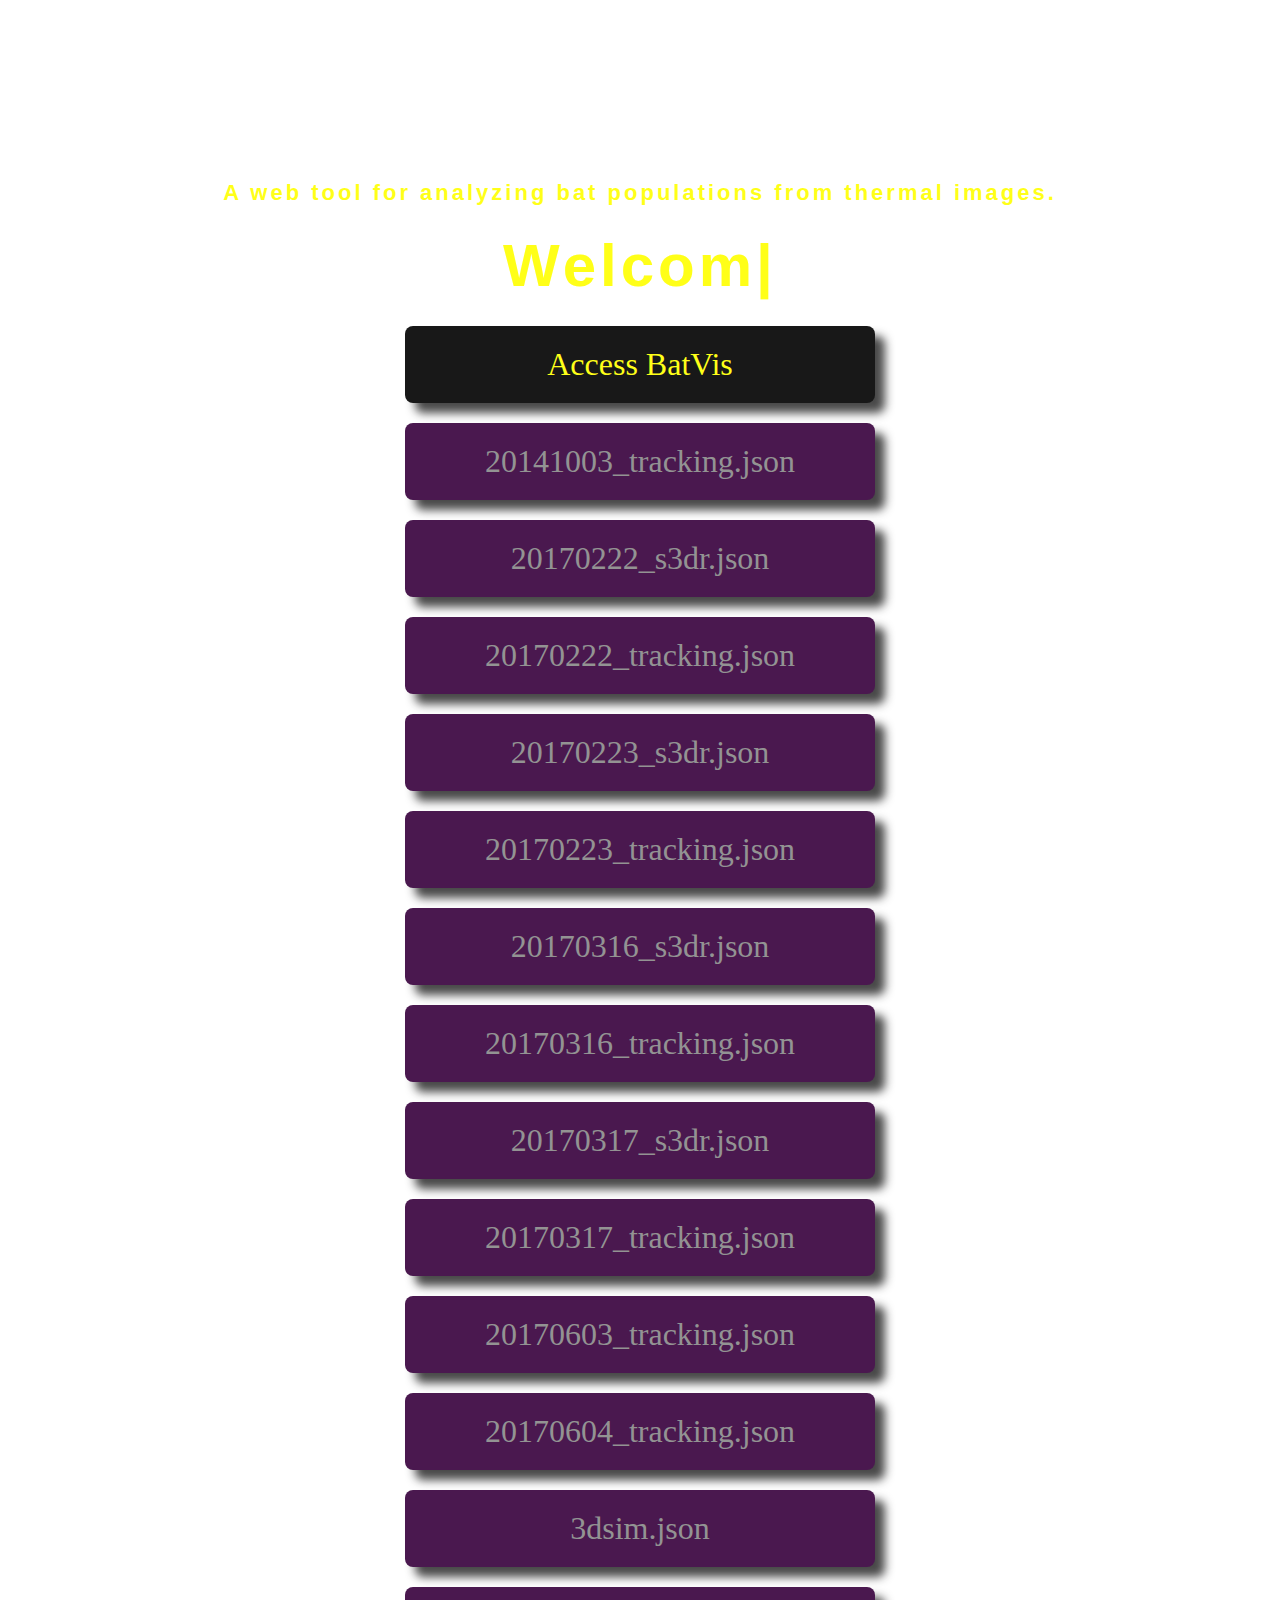
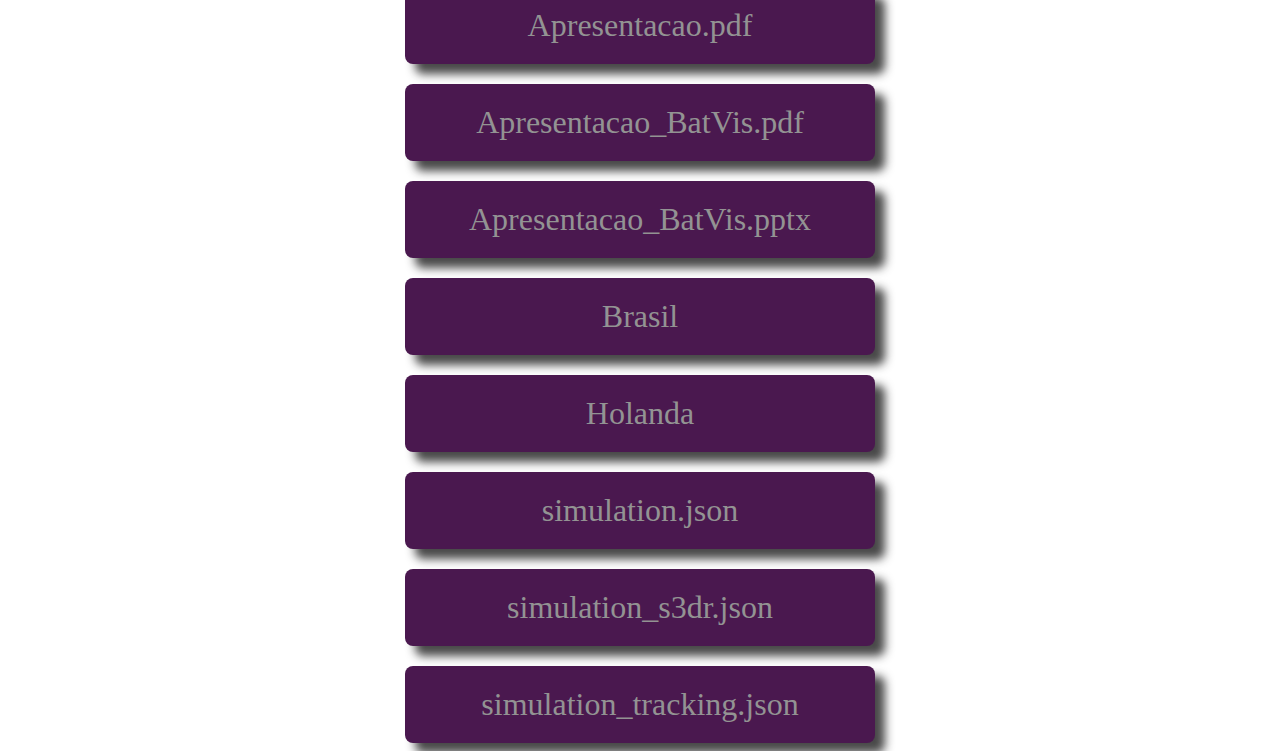
==== commit a31a7ae7: "Test" ====
--- a/index.html
+++ b/index.html
@@ -9,10 +9,6 @@
     <div id="preloader">
       <div class="loader"></div>
     </div>
-    
-    <video autoplay loop poster="polina.jpg" class="bg_video">
-      <source src="videos/morcego.mp4" type="video/mp4">
-    </video> 
   
     <header id="home" class="home-section">
       <div class="home-section-background" data-stellar-background-ratio="0.6">
--- a/css/indexStylesheets.css
+++ b/css/indexStylesheets.css
@@ -3,6 +3,7 @@
     opacity: 0.9;
     user-select: none;
     background-image-transform: ;
+    background-image: url("../images/bat_cave.jpg");
 }
 
 #preloader {
@@ -21,17 +22,6 @@
 body.loaded #preloader{
     opacity: 1;
     visibility: hidden;
-}
-
-.bg_video{
-    position: fixed; 
-    right: 0; 
-    bottom: 0;
-    min-width: 100%; 
-    min-height: 100%;
-    width: auto; 
-    height: auto; 
-    z-index: -1000;
 }
 
 .loader{
@@ -77,32 +67,6 @@
     animation: spin 1.5s linear infinite;
 }
 
-@-webkit-keyframes spin {
-    0%   {
-        -webkit-transform: rotate(0deg);
-        -ms-transform: rotate(0deg);
-        transform: rotate(0deg);
-    }
-    100% {
-        -webkit-transform: rotate(360deg);
-        -ms-transform: rotate(360deg);
-        transform: rotate(360deg);
-    }
-}
-
-@keyframes spin {
-    0%   {
-        -webkit-transform: rotate(0deg);
-        -ms-transform: rotate(0deg);
-        transform: rotate(0deg);
-    }
-    100% {
-        -webkit-transform: rotate(360deg);
-        -ms-transform: rotate(360deg);
-        transform: rotate(360deg);
-    }
-}
-
 .home-section {
     height: 100%;
 }
@@ -120,7 +84,7 @@
 }
 
 .home-section-background h2 {
-    color: black;
+    color: yellow;
     font-size: 60px;
     letter-spacing: 4px;
     margin: 20px;
@@ -131,7 +95,7 @@
 }
 
 .home-section-background p {
-    color: black;
+    color: yellow;
     letter-spacing: 3px;
     font-weight: 900;
     font-size: 22px;
@@ -145,7 +109,11 @@
     display: block;
     margin: auto;
     font-family: "Lucida Console";
-    fill: #000000;
+    fill: #FFFF00;
+}
+
+#divFileButtons {
+    /*display: inline-grid;*/
 }
 
 .button {
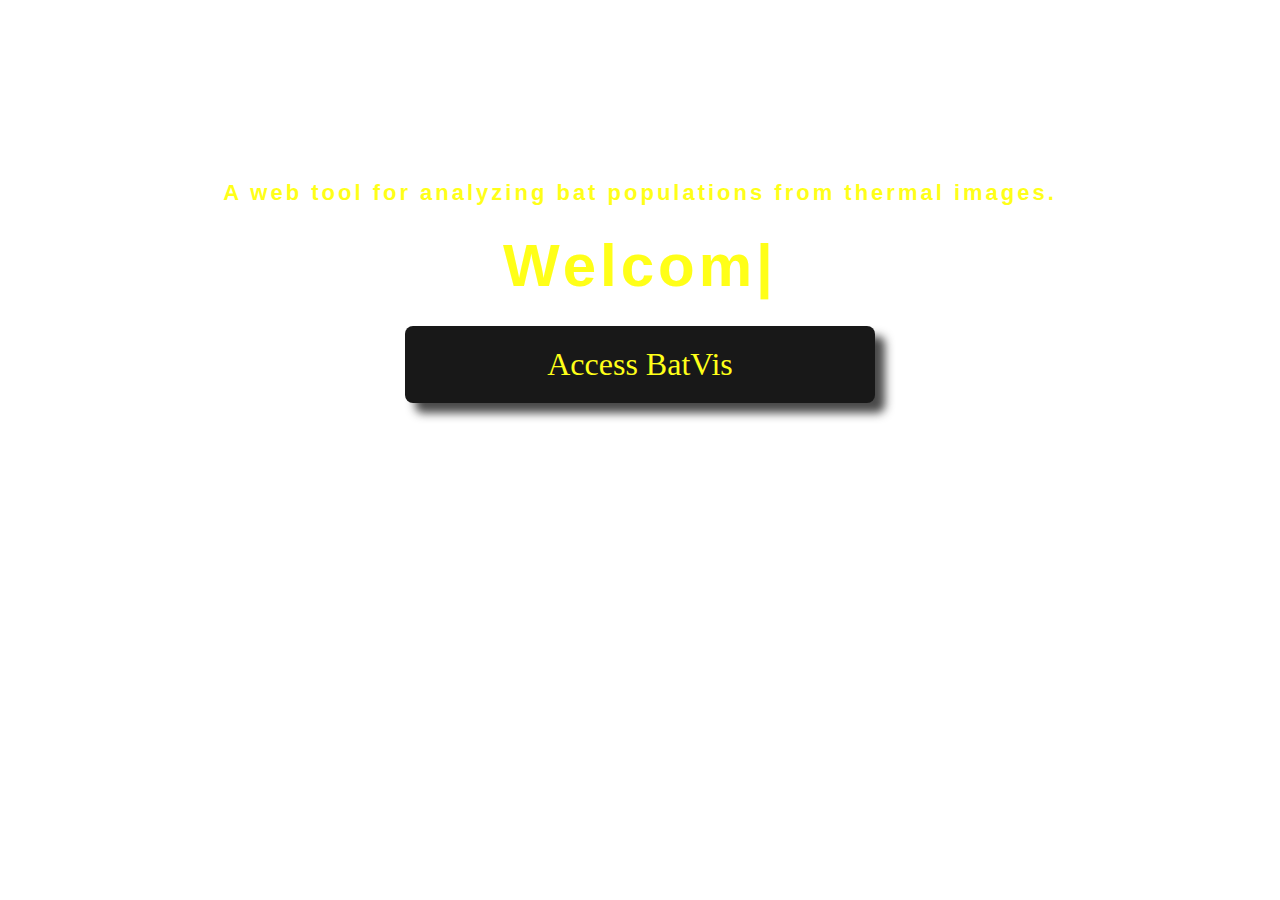
==== commit 397e4ccb: "Ignoring last commit" ====
--- a/index.html
+++ b/index.html
@@ -31,13 +31,15 @@
       </div>
     </header>
 
-    <button class="button" id="batPopulationGraph" onclick="openBatPopulationWindow();">
+    <button class="button" id="accessBatVis" onclick="openBatPopulationWindow();">
       <span>Access BatVis</span>
     </button>
 
     <div id="divFileButtons"></div>
 
+
     <script type="text/javascript" src="lib/d3.v4.min.js"></script>
+    <!-- <script type="text/javascript" src="openingPage/xmlTest.js"></script> -->
     <script type="text/javascript" src="openingPage/indexScript.js"></script>
 
   </body>
--- a/css/indexStylesheets.css
+++ b/css/indexStylesheets.css
@@ -113,7 +113,8 @@
 }
 
 #divFileButtons {
-    /*display: inline-grid;*/
+    /*overflow: auto;
+    overflow-y: scroll;*/
 }
 
 .button {
@@ -132,7 +133,7 @@
     font-family: "Lucida Console";
 }
 
-.button#batPopulationGraph {
+.button#accessBatVis {
     background-color: #000000;
     color: #FFFF00;
 }
@@ -160,7 +161,7 @@
     transition: 0.5s;
 }
 
-.button span:after {
+.button#accessBatVis span:after {
     content: '\00bb';
     position: absolute;
     opacity: 0;
@@ -168,12 +169,16 @@
     right: -20px;
     transition: 0.5s;
 }
+.button#accessBatVis:hover span { padding-right: 25px; }
+.button#accessBatVis:hover span:after { opacity: 1; right: 0; }
 
-.button:hover span {
-    padding-right: 25px;
+.button#back span:after {
+    content: '\00ab';
+    position: absolute;
+    opacity: 0;
+    top: 0;
+    left: -20px;
+    transition: 0.5s;
 }
-
-.button:hover span:after {
-    opacity: 1;
-    right: 0;
-}+.button#back:hover span { padding-left: 25px; }
+.button#back:hover span:after { opacity: 1; left: 0; }